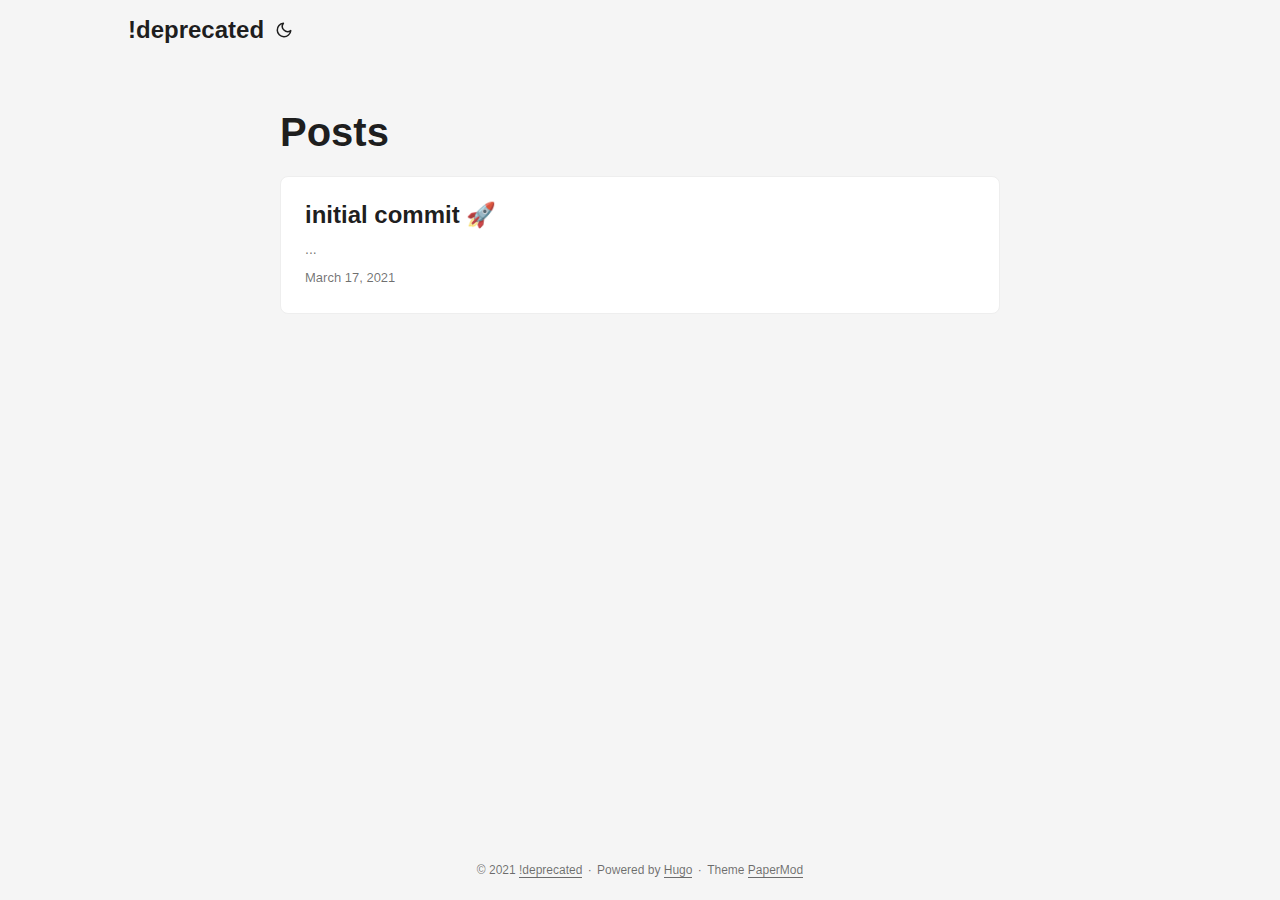
==== posts/index.html @ 5a816086 "deploy: d97e1abbe22b1db6dc4540e8b7f0589ba2afae73" ====
<!doctype html><html lang=en dir=auto><head><meta charset=utf-8><meta http-equiv=x-ua-compatible content="IE=edge"><meta name=viewport content="width=device-width,initial-scale=1,shrink-to-fit=no"><meta name=robots content="index, follow"><title>Posts | !deprecated</title><meta name=keywords content><meta name=description content><meta name=author content><link rel=canonical href=https://tscott0.github.io/posts/><link href=/assets/css/stylesheet.min.1eef9c740af75b4e5f773d9d5f757e03e3df71f3a308e73070cc73d55a59a7d7.css integrity="sha256-Hu+cdAr3W05fdz2dX3V+A+PfcfOjCOcwcMxz1VpZp9c=" rel="preload stylesheet" as=style><link rel=icon href=https://tscott0.github.io/favicon.ico><link rel=icon type=image/png sizes=16x16 href=https://tscott0.github.io/favicon-16x16.png><link rel=icon type=image/png sizes=32x32 href=https://tscott0.github.io/favicon-32x32.png><link rel=apple-touch-icon href=https://tscott0.github.io/apple-touch-icon.png><link rel=mask-icon href=https://tscott0.github.io/safari-pinned-tab.svg><meta name=theme-color content="#2e2e33"><meta name=msapplication-TileColor content="#2e2e33"><meta name=generator content="Hugo 0.81.0"><link rel=alternate type=application/rss+xml href=https://tscott0.github.io/posts/index.xml><meta property="og:title" content="Posts"><meta property="og:description" content><meta property="og:type" content="website"><meta property="og:url" content="https://tscott0.github.io/posts/"><meta property="og:updated_time" content="2021-03-17T21:31:24+00:00"><meta name=twitter:card content="summary"><meta name=twitter:title content="Posts"><meta name=twitter:description content><script type=application/ld+json>{"@context":"https://schema.org","@type":"BreadcrumbList","itemListElement":[{"@type":"ListItem","position":1,"name":"Posts","item":"https://tscott0.github.io/posts/"}]}</script></head><body class=list id=top><script>localStorage.getItem("pref-theme")==="dark"?document.body.classList.add('dark'):localStorage.getItem("pref-theme")==="light"?document.body.classList.remove('dark'):window.matchMedia('(prefers-color-scheme: dark)').matches&&document.body.classList.add('dark')</script><noscript><style type=text/css>#theme-toggle,.top-link{display:none}</style></noscript><header class=header><nav class=nav><div class=logo><a href=https://tscott0.github.io/ accesskey=h title="!deprecated (Alt + H)">!deprecated</a>
<span class=logo-switches><button id=theme-toggle accesskey=t title="(Alt + T)"><svg id="moon" xmlns="http://www.w3.org/2000/svg" width="24" height="24" viewBox="0 0 24 24" fill="none" stroke="currentcolor" stroke-width="2" stroke-linecap="round" stroke-linejoin="round"><path d="M21 12.79A9 9 0 1111.21 3 7 7 0 0021 12.79z"/></svg><svg id="sun" xmlns="http://www.w3.org/2000/svg" width="24" height="24" viewBox="0 0 24 24" fill="none" stroke="currentcolor" stroke-width="2" stroke-linecap="round" stroke-linejoin="round"><circle cx="12" cy="12" r="5"/><line x1="12" y1="1" x2="12" y2="3"/><line x1="12" y1="21" x2="12" y2="23"/><line x1="4.22" y1="4.22" x2="5.64" y2="5.64"/><line x1="18.36" y1="18.36" x2="19.78" y2="19.78"/><line x1="1" y1="12" x2="3" y2="12"/><line x1="21" y1="12" x2="23" y2="12"/><line x1="4.22" y1="19.78" x2="5.64" y2="18.36"/><line x1="18.36" y1="5.64" x2="19.78" y2="4.22"/></svg></button></span></div><ul id=menu onscroll=menu_on_scroll()></ul></nav></header><main class=main><header class=page-header><h1>Posts</h1></header><article class=post-entry><header class=entry-header><h2>initial commit 🚀</h2></header><section class=entry-content><p>...</p></section><footer class=entry-footer>March 17, 2021</footer><a class=entry-link aria-label="post link to initial commit 🚀" href=https://tscott0.github.io/posts/my-first-post/></a></article></main><footer class=footer><span>&copy; 2021 <a href=https://tscott0.github.io/>!deprecated</a></span>
<span>&#183;</span>
<span>Powered by <a href=https://gohugo.io/ rel="noopener noreferrer" target=_blank>Hugo</a></span>
<span>&#183;</span>
<span>Theme <a href=https://git.io/hugopapermod rel=noopener target=_blank>PaperMod</a></span></footer><a href=#top aria-label="go to top" title="Go to Top (Alt + G)"><button class=top-link id=top-link type=button accesskey=g><svg xmlns="http://www.w3.org/2000/svg" viewBox="0 0 12 6" fill="currentcolor"><path d="M12 6H0l6-6z"/></svg></button></a>
<script>window.onload=function(){localStorage.getItem("menu-scroll-position")&&(document.getElementById('menu').scrollLeft=localStorage.getItem("menu-scroll-position"))},document.querySelectorAll('a[href^="#"]').forEach(a=>{a.addEventListener("click",function(b){b.preventDefault();var a=this.getAttribute("href").substr(1);window.matchMedia('(prefers-reduced-motion: reduce)').matches?document.querySelector(`[id='${decodeURIComponent(a)}']`).scrollIntoView():document.querySelector(`[id='${decodeURIComponent(a)}']`).scrollIntoView({behavior:"smooth"}),a==="top"?history.replaceState(null,null," "):history.pushState(null,null,`#${a}`)})});var mybutton=document.getElementById("top-link");window.onscroll=function(){document.body.scrollTop>800||document.documentElement.scrollTop>800?(mybutton.style.visibility="visible",mybutton.style.opacity="1"):(mybutton.style.visibility="hidden",mybutton.style.opacity="0")};function menu_on_scroll(){localStorage.setItem("menu-scroll-position",document.getElementById('menu').scrollLeft)}</script><script>document.getElementById("theme-toggle").addEventListener("click",()=>{document.body.className.includes("dark")?(document.body.classList.remove('dark'),localStorage.setItem("pref-theme",'light')):(document.body.classList.add('dark'),localStorage.setItem("pref-theme",'dark'))})</script></body></html>
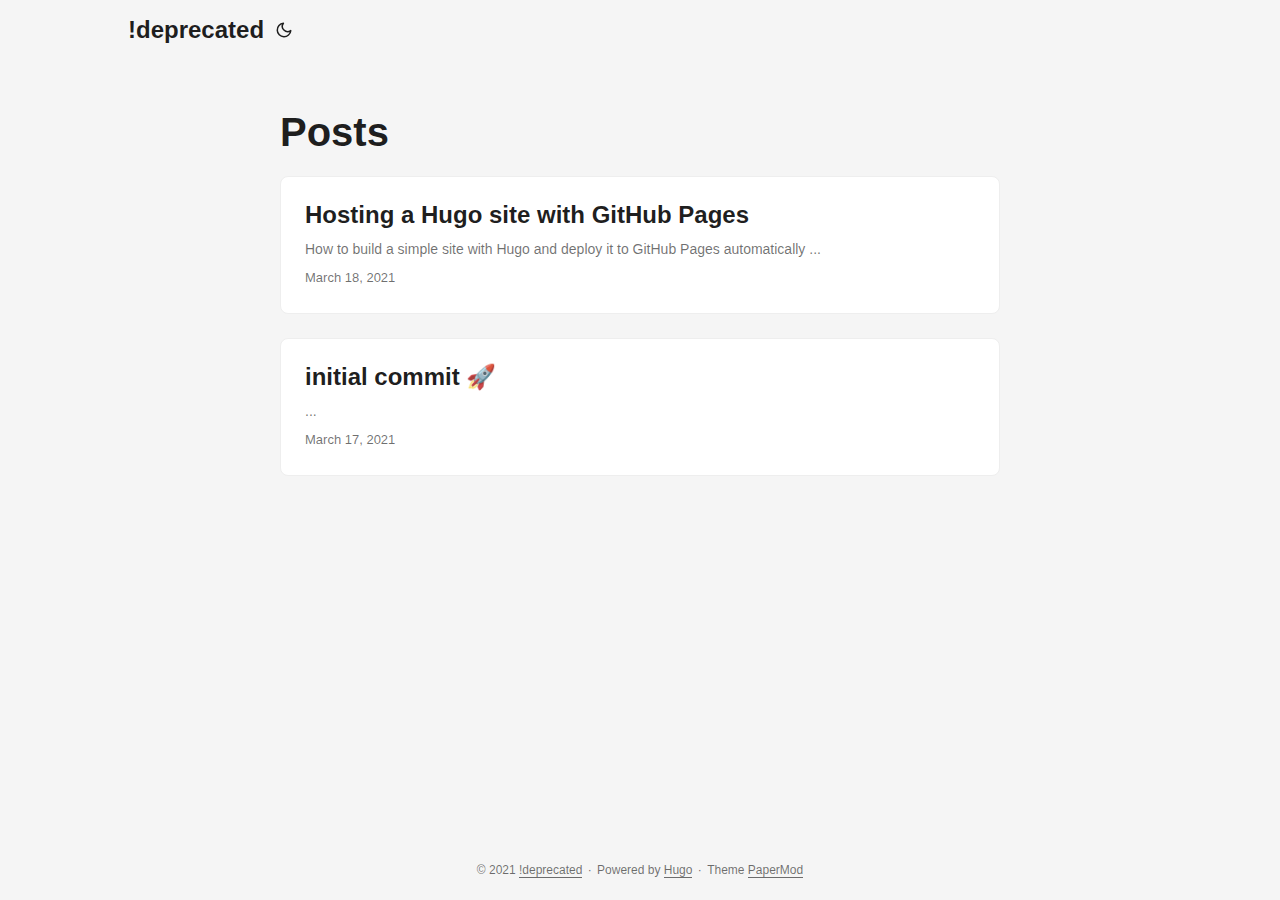
==== commit d9893f91: "deploy: 8aa2d11c82e80ae8a1ebc69f3b52dfe5137b4acc" ====
--- a/posts/index.html
+++ b/posts/index.html
@@ -1,5 +1,6 @@
-<!doctype html><html lang=en dir=auto><head><meta charset=utf-8><meta http-equiv=x-ua-compatible content="IE=edge"><meta name=viewport content="width=device-width,initial-scale=1,shrink-to-fit=no"><meta name=robots content="index, follow"><title>Posts | !deprecated</title><meta name=keywords content><meta name=description content><meta name=author content><link rel=canonical href=https://tscott0.github.io/posts/><link href=/assets/css/stylesheet.min.1eef9c740af75b4e5f773d9d5f757e03e3df71f3a308e73070cc73d55a59a7d7.css integrity="sha256-Hu+cdAr3W05fdz2dX3V+A+PfcfOjCOcwcMxz1VpZp9c=" rel="preload stylesheet" as=style><link rel=icon href=https://tscott0.github.io/favicon.ico><link rel=icon type=image/png sizes=16x16 href=https://tscott0.github.io/favicon-16x16.png><link rel=icon type=image/png sizes=32x32 href=https://tscott0.github.io/favicon-32x32.png><link rel=apple-touch-icon href=https://tscott0.github.io/apple-touch-icon.png><link rel=mask-icon href=https://tscott0.github.io/safari-pinned-tab.svg><meta name=theme-color content="#2e2e33"><meta name=msapplication-TileColor content="#2e2e33"><meta name=generator content="Hugo 0.81.0"><link rel=alternate type=application/rss+xml href=https://tscott0.github.io/posts/index.xml><meta property="og:title" content="Posts"><meta property="og:description" content><meta property="og:type" content="website"><meta property="og:url" content="https://tscott0.github.io/posts/"><meta property="og:updated_time" content="2021-03-17T21:31:24+00:00"><meta name=twitter:card content="summary"><meta name=twitter:title content="Posts"><meta name=twitter:description content><script type=application/ld+json>{"@context":"https://schema.org","@type":"BreadcrumbList","itemListElement":[{"@type":"ListItem","position":1,"name":"Posts","item":"https://tscott0.github.io/posts/"}]}</script></head><body class=list id=top><script>localStorage.getItem("pref-theme")==="dark"?document.body.classList.add('dark'):localStorage.getItem("pref-theme")==="light"?document.body.classList.remove('dark'):window.matchMedia('(prefers-color-scheme: dark)').matches&&document.body.classList.add('dark')</script><noscript><style type=text/css>#theme-toggle,.top-link{display:none}</style></noscript><header class=header><nav class=nav><div class=logo><a href=https://tscott0.github.io/ accesskey=h title="!deprecated (Alt + H)">!deprecated</a>
-<span class=logo-switches><button id=theme-toggle accesskey=t title="(Alt + T)"><svg id="moon" xmlns="http://www.w3.org/2000/svg" width="24" height="24" viewBox="0 0 24 24" fill="none" stroke="currentcolor" stroke-width="2" stroke-linecap="round" stroke-linejoin="round"><path d="M21 12.79A9 9 0 1111.21 3 7 7 0 0021 12.79z"/></svg><svg id="sun" xmlns="http://www.w3.org/2000/svg" width="24" height="24" viewBox="0 0 24 24" fill="none" stroke="currentcolor" stroke-width="2" stroke-linecap="round" stroke-linejoin="round"><circle cx="12" cy="12" r="5"/><line x1="12" y1="1" x2="12" y2="3"/><line x1="12" y1="21" x2="12" y2="23"/><line x1="4.22" y1="4.22" x2="5.64" y2="5.64"/><line x1="18.36" y1="18.36" x2="19.78" y2="19.78"/><line x1="1" y1="12" x2="3" y2="12"/><line x1="21" y1="12" x2="23" y2="12"/><line x1="4.22" y1="19.78" x2="5.64" y2="18.36"/><line x1="18.36" y1="5.64" x2="19.78" y2="4.22"/></svg></button></span></div><ul id=menu onscroll=menu_on_scroll()></ul></nav></header><main class=main><header class=page-header><h1>Posts</h1></header><article class=post-entry><header class=entry-header><h2>initial commit 🚀</h2></header><section class=entry-content><p>...</p></section><footer class=entry-footer>March 17, 2021</footer><a class=entry-link aria-label="post link to initial commit 🚀" href=https://tscott0.github.io/posts/my-first-post/></a></article></main><footer class=footer><span>&copy; 2021 <a href=https://tscott0.github.io/>!deprecated</a></span>
+<!doctype html><html lang=en dir=auto><head><meta charset=utf-8><meta http-equiv=x-ua-compatible content="IE=edge"><meta name=viewport content="width=device-width,initial-scale=1,shrink-to-fit=no"><meta name=robots content="index, follow"><title>Posts | !deprecated</title><meta name=keywords content><meta name=description content><meta name=author content><link rel=canonical href=https://tscott0.github.io/posts/><link href=/assets/css/stylesheet.min.1eef9c740af75b4e5f773d9d5f757e03e3df71f3a308e73070cc73d55a59a7d7.css integrity="sha256-Hu+cdAr3W05fdz2dX3V+A+PfcfOjCOcwcMxz1VpZp9c=" rel="preload stylesheet" as=style><link rel=icon href=https://tscott0.github.io/favicon.ico><link rel=icon type=image/png sizes=16x16 href=https://tscott0.github.io/favicon-16x16.png><link rel=icon type=image/png sizes=32x32 href=https://tscott0.github.io/favicon-32x32.png><link rel=apple-touch-icon href=https://tscott0.github.io/apple-touch-icon.png><link rel=mask-icon href=https://tscott0.github.io/safari-pinned-tab.svg><meta name=theme-color content="#2e2e33"><meta name=msapplication-TileColor content="#2e2e33"><meta name=generator content="Hugo 0.81.0"><link rel=alternate type=application/rss+xml href=https://tscott0.github.io/posts/index.xml><meta property="og:title" content="Posts"><meta property="og:description" content><meta property="og:type" content="website"><meta property="og:url" content="https://tscott0.github.io/posts/"><meta property="og:updated_time" content="2021-03-18T13:26:06+00:00"><meta name=twitter:card content="summary"><meta name=twitter:title content="Posts"><meta name=twitter:description content><script type=application/ld+json>{"@context":"https://schema.org","@type":"BreadcrumbList","itemListElement":[{"@type":"ListItem","position":1,"name":"Posts","item":"https://tscott0.github.io/posts/"}]}</script></head><body class=list id=top><script>localStorage.getItem("pref-theme")==="dark"?document.body.classList.add('dark'):localStorage.getItem("pref-theme")==="light"?document.body.classList.remove('dark'):window.matchMedia('(prefers-color-scheme: dark)').matches&&document.body.classList.add('dark')</script><noscript><style type=text/css>#theme-toggle,.top-link{display:none}</style></noscript><header class=header><nav class=nav><div class=logo><a href=https://tscott0.github.io/ accesskey=h title="!deprecated (Alt + H)">!deprecated</a>
+<span class=logo-switches><button id=theme-toggle accesskey=t title="(Alt + T)"><svg id="moon" xmlns="http://www.w3.org/2000/svg" width="24" height="24" viewBox="0 0 24 24" fill="none" stroke="currentcolor" stroke-width="2" stroke-linecap="round" stroke-linejoin="round"><path d="M21 12.79A9 9 0 1111.21 3 7 7 0 0021 12.79z"/></svg><svg id="sun" xmlns="http://www.w3.org/2000/svg" width="24" height="24" viewBox="0 0 24 24" fill="none" stroke="currentcolor" stroke-width="2" stroke-linecap="round" stroke-linejoin="round"><circle cx="12" cy="12" r="5"/><line x1="12" y1="1" x2="12" y2="3"/><line x1="12" y1="21" x2="12" y2="23"/><line x1="4.22" y1="4.22" x2="5.64" y2="5.64"/><line x1="18.36" y1="18.36" x2="19.78" y2="19.78"/><line x1="1" y1="12" x2="3" y2="12"/><line x1="21" y1="12" x2="23" y2="12"/><line x1="4.22" y1="19.78" x2="5.64" y2="18.36"/><line x1="18.36" y1="5.64" x2="19.78" y2="4.22"/></svg></button></span></div><ul id=menu onscroll=menu_on_scroll()></ul></nav></header><main class=main><header class=page-header><h1>Posts</h1></header><article class=post-entry><header class=entry-header><h2>Hosting a Hugo site with GitHub Pages</h2></header><section class=entry-content><p>How to build a simple site with Hugo and deploy it to GitHub Pages automatically
+...</p></section><footer class=entry-footer>March 18, 2021</footer><a class=entry-link aria-label="post link to Hosting a Hugo site with GitHub Pages" href=https://tscott0.github.io/posts/hugo-blog/></a></article><article class=post-entry><header class=entry-header><h2>initial commit 🚀</h2></header><section class=entry-content><p>...</p></section><footer class=entry-footer>March 17, 2021</footer><a class=entry-link aria-label="post link to initial commit 🚀" href=https://tscott0.github.io/posts/my-first-post/></a></article></main><footer class=footer><span>&copy; 2021 <a href=https://tscott0.github.io/>!deprecated</a></span>
 <span>&#183;</span>
 <span>Powered by <a href=https://gohugo.io/ rel="noopener noreferrer" target=_blank>Hugo</a></span>
 <span>&#183;</span>
